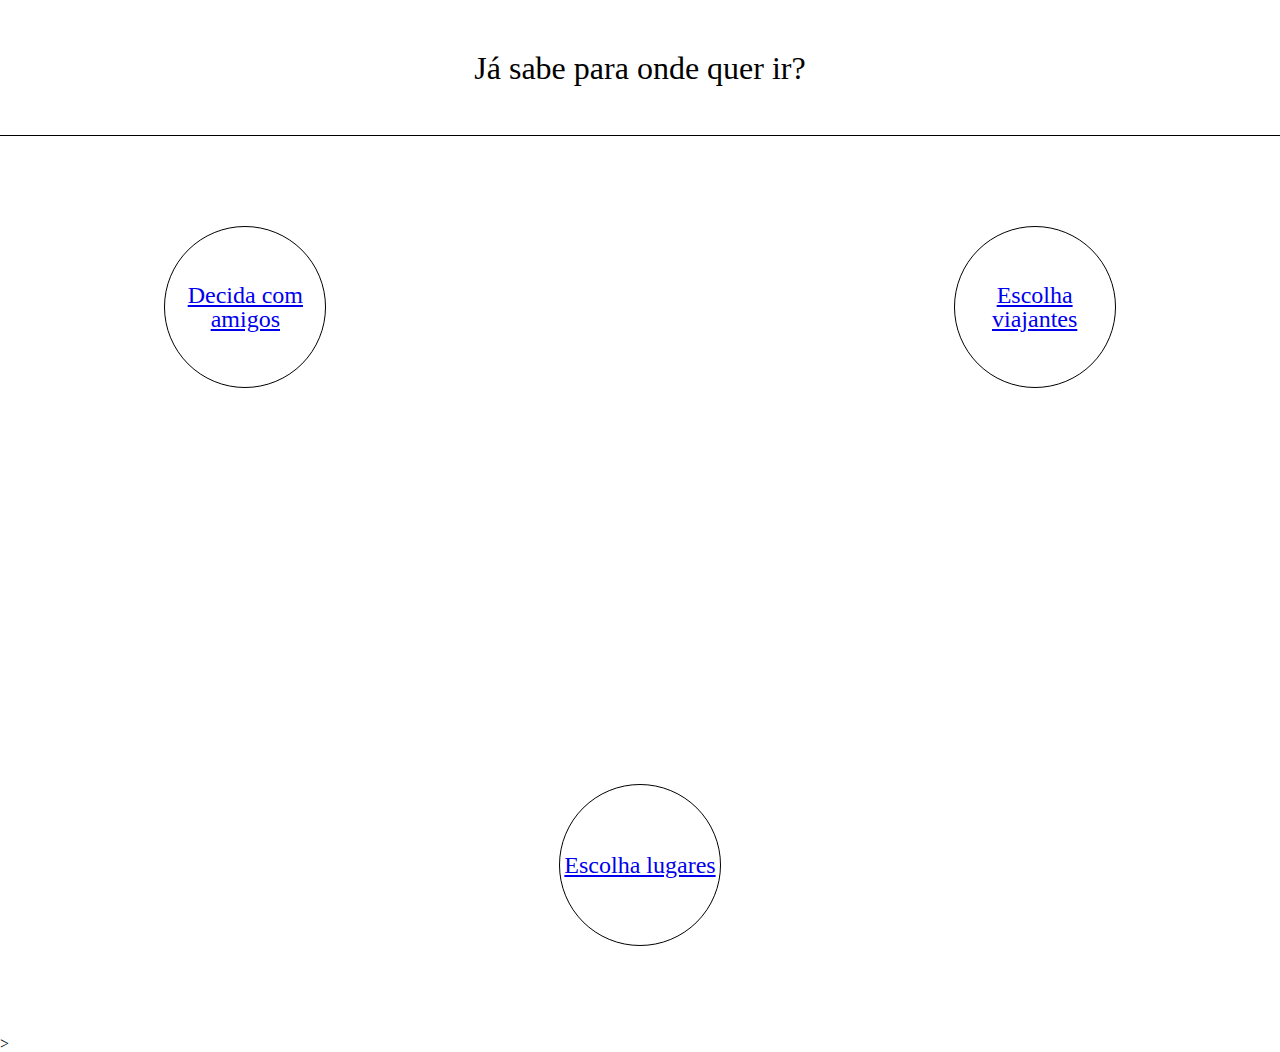
==== index.html @ 58298a16 "index update" ====
<!DOCTYPE html>
<html lang='pt-BR'>
    <head>
        <link rel="stylesheet" href="css/reset.css">
        <link rel="stylesheet" href = "css/main_page.css">
        <meta charset="UTF-8">
        <meta name="viewport" content="width=device-width, initial-scale=1">
        <title>
            Index
        </title>
        
    </head>
    <body>
        <header>
            <h1>
                Já sabe para onde quer ir?
            </h1>
        </header>
        <main>
            <ul>
                <li>
                    <a href=amigos.html><p>Decida com amigos</p></a>
                    
                </li>

                <li id="meio">
                    <a href=mapa.html><p>Escolha lugares</p></a>
                    
                </li>

                <li>
                    <a href=escolha.html><p>Escolha viajantes</p></a>
                </li>

            </ul>
        </main>>
    </body>
</html>
---- css/main_page.css ----
html,body{
    width: 100%;
    height: 100%;
}

header{
    height: 15%;
    border-bottom: 0.1rem solid black;
    display: flex;
    justify-content: center;
    align-items: center;
}

main{
    display: flex;
    flex-direction: column;
    justify-content: space-evenly;
    padding-left: 3rem;
    padding-right: 3rem;
}

main,li{
    height: 100%;

}

ul{
    height: 80%;
    display: flex;
    flex-direction: row;
    justify-content: space-around;
    align-items: center;
}

li{
    display: flex;
    flex-direction: column;
    justify-content: flex-start;
    align-items: center;
}

a{
    display: flex;
    justify-content: center;
    align-items: center;
    height: 10rem;
    width: 10rem;
    border: 0.1rem solid black;
    border-radius: 50%;
}

p{
    text-align: center;
    font-size: x-large;
}

h1{
    font-size: xx-large;
}

#meio{
    justify-content: flex-end;
}
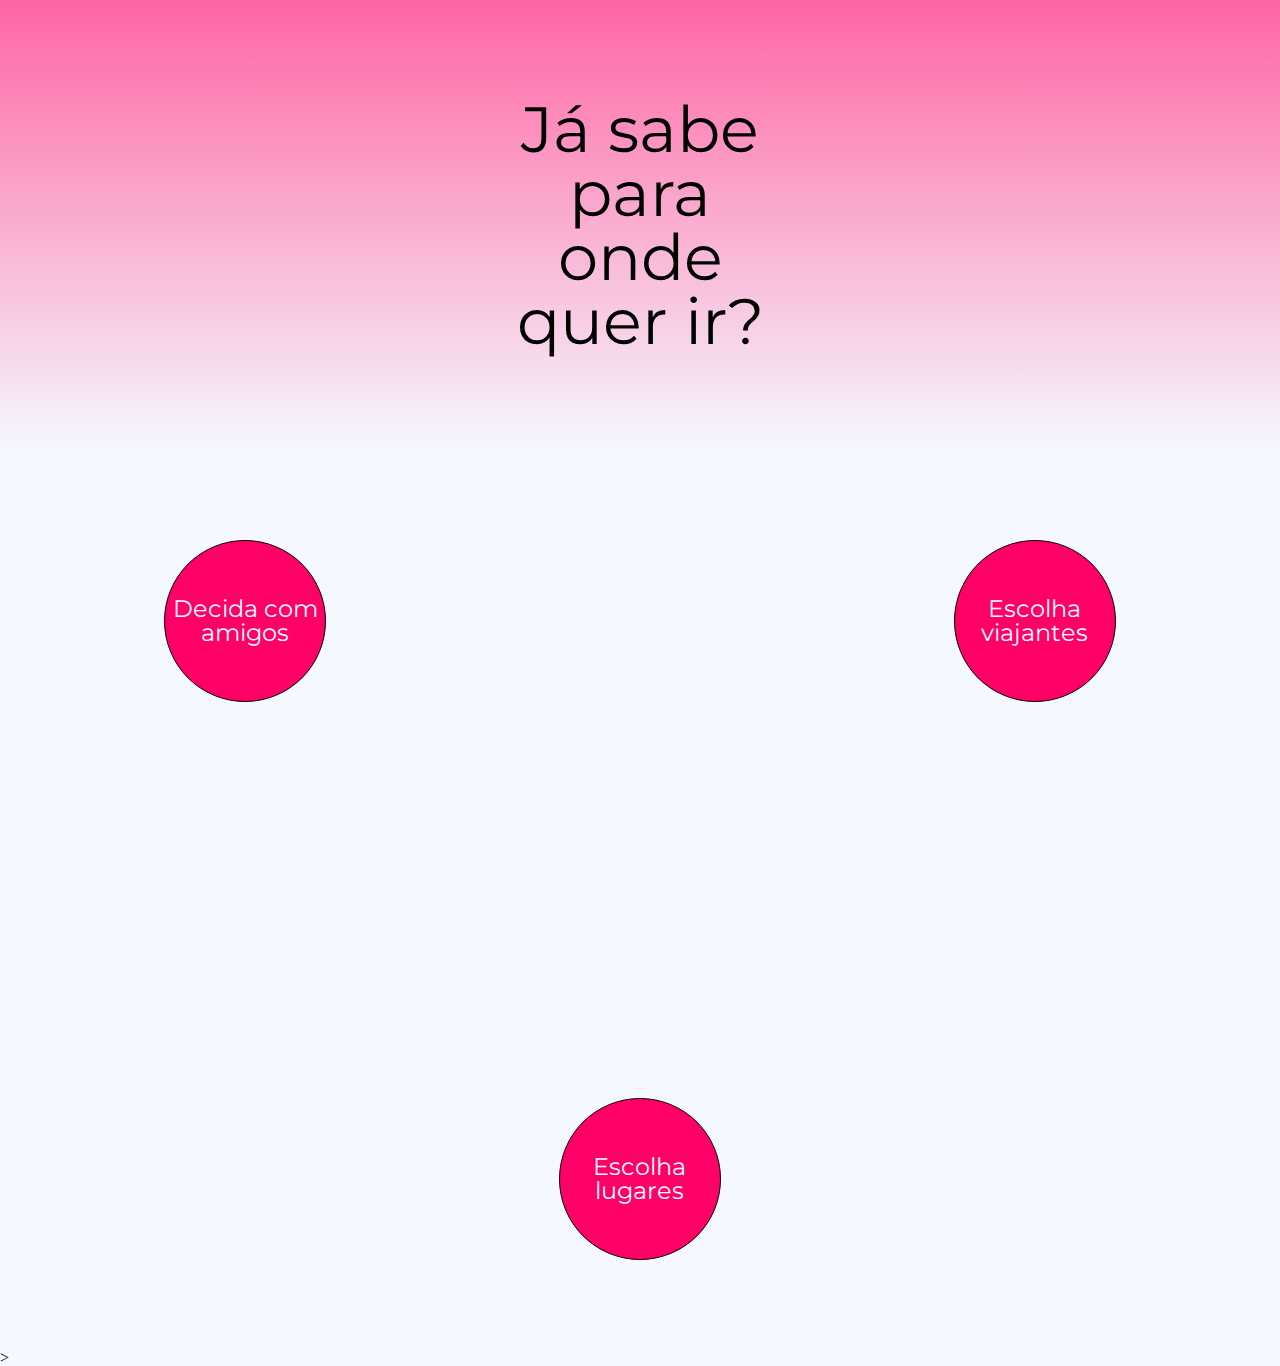
==== commit c7106815: "update" ====
--- a/index.html
+++ b/index.html
@@ -5,6 +5,11 @@
         <link rel="stylesheet" href = "css/main_page.css">
         <meta charset="UTF-8">
         <meta name="viewport" content="width=device-width, initial-scale=1">
+        <link rel="preconnect" href="https://fonts.googleapis.com">
+        <link rel="preconnect" href="https://fonts.gstatic.com" crossorigin>
+        <link href="https://fonts.googleapis.com/css2?family=Roboto+Slab:wght@300&family=Roboto:wght@300&display=swap" rel="stylesheet">
+        <link href="https://fonts.googleapis.com/css2?family=Zilla+Slab:wght@300&display=swap" rel="stylesheet">
+        <link href="https://fonts.googleapis.com/css2?family=Montserrat:wght@500&display=swap" rel="stylesheet">
         <title>
             Index
         </title>
--- a/css/main_page.css
+++ b/css/main_page.css
@@ -3,12 +3,22 @@
     height: 100%;
 }
 
+html{
+    background-color: #f5f8ff;
+}
+
 header{
-    height: 15%;
-    border-bottom: 0.1rem solid black;
+    height: 50%;
     display: flex;
     justify-content: center;
     align-items: center;
+    background: rgb(245,248,255);
+    background: linear-gradient(0deg,rgba(245, 248, 255,1)0%,rgba(255,101,163,1)100%);
+}
+
+header h1{
+    color: #000000;
+    font-family: 'Montserrat',sans-serif;
 }
 
 main{
@@ -47,15 +57,21 @@
     width: 10rem;
     border: 0.1rem solid black;
     border-radius: 50%;
+    background-color: #ff0066;
+    text-decoration: none;
 }
 
 p{
     text-align: center;
     font-size: x-large;
+    color:#f5f8ff;
+    font-family: 'Montserrat', sans-serif; 
 }
 
 h1{
-    font-size: xx-large;
+    font-size: 4rem;
+    width: 22%;
+    text-align: center;
 }
 
 #meio{
